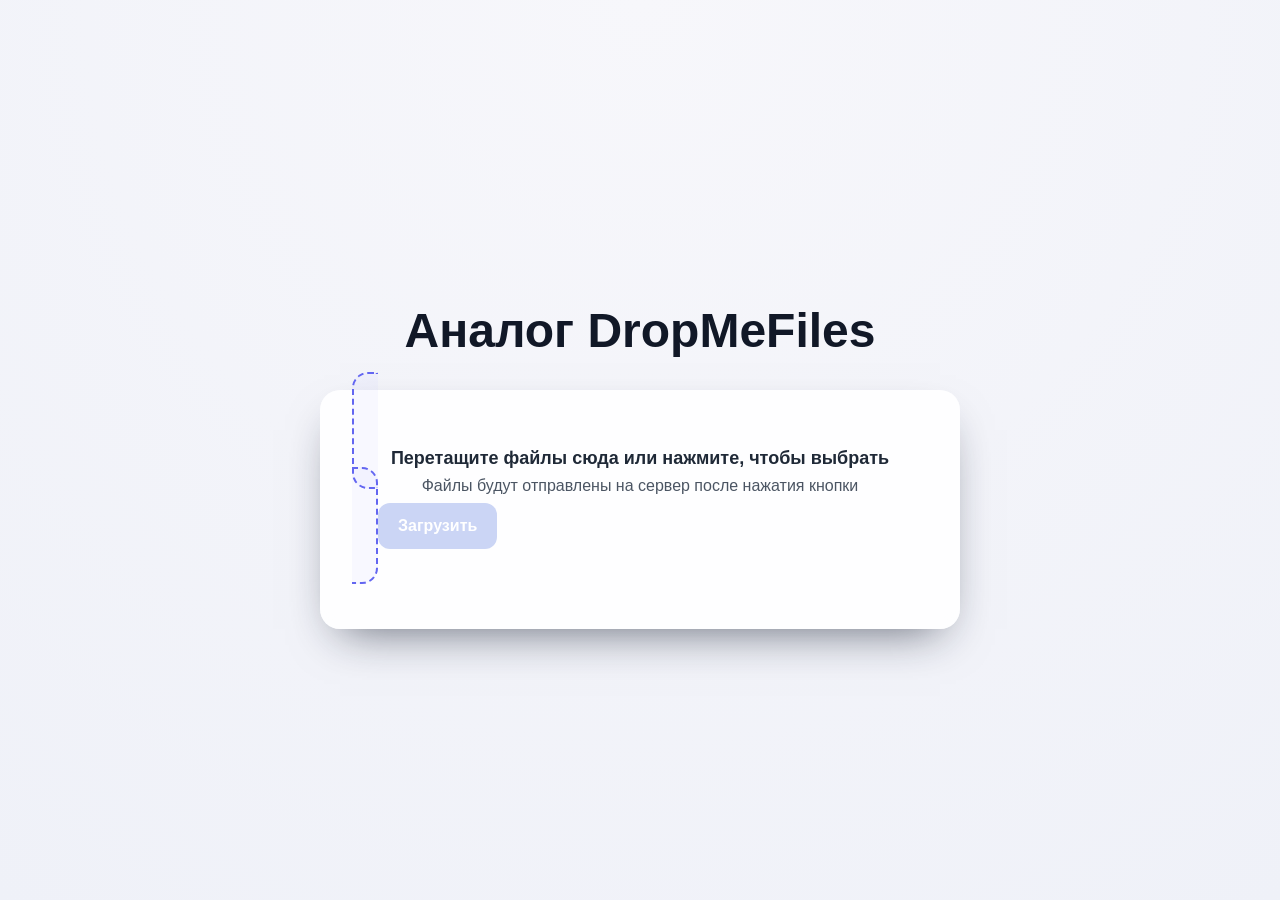
==== app/frontend/index.html @ b6fded65 "Исправлена 405 ошибка" ====
<!DOCTYPE html>
<html lang="ru">
<head>
  <meta charset="UTF-8">
  <meta name="viewport" content="width=device-width, initial-scale=1.0">
  <title>Аналог DropMeFiles</title>
  <link rel="stylesheet" href="./style.css">
</head>
<body>
  <h1>Аналог DropMeFiles</h1>
  <div class="upload-container">
    <form id="uploadForm">
      <label class="dropzone" id="dropzone">
        <input id="fileInput" type="file" multiple>
        <p class="strong">Перетащите файлы сюда или нажмите, чтобы выбрать</p>
        <p>Файлы будут отправлены на сервер после нажатия кнопки</p>
      </label>
      <button type="submit" id="uploadButton" disabled>Загрузить</button>
    </form>
    <div class="status" id="status"></div>
  </div>

  <script src="./script.js"></script>
</body>
</html>
---- app/frontend/style.css ----
* {
  box-sizing: border-box;
}

body {
  margin: 0;
  min-height: 100vh;
  display: flex;
  flex-direction: column;
  align-items: center;
  justify-content: center;
  font-family: Arial, sans-serif;
  background: radial-gradient(circle at top, #f7f7fb, #eff1f8);
  color: #111827;
  padding: 24px;
}

h1 {
  font-size: clamp(32px, 4vw, 48px);
  margin-bottom: 32px;
  text-align: center;
}

.upload-container {
  width: min(640px, 100%);
  background: #ffffffdd;
  border-radius: 20px;
  box-shadow: 0 20px 45px -20px rgba(15, 23, 42, 0.65);
  padding: 32px;
  display: flex;
  flex-direction: column;
  gap: 24px;
  backdrop-filter: blur(8px);
}

.dropzone {
  border: 2px dashed #6366f1;
  border-radius: 16px;
  padding: 48px 24px;
  text-align: center;
  transition: all 0.2s ease;
  background: rgba(99, 102, 241, 0.04);
  cursor: pointer;
  position: relative;
}

.dropzone.dragover {
  background: rgba(99, 102, 241, 0.12);
  transform: translateY(-2px);
  box-shadow: 0 14px 28px -24px rgba(99, 102, 241, 0.65);
}

.dropzone input[type="file"] {
  position: absolute;
  inset: 0;
  opacity: 0;
  cursor: pointer;
}

.dropzone p {
  margin: 8px 0;
  color: #4b5563;
  font-size: 16px;
}

.dropzone p.strong {
  font-weight: 600;
  color: #1f2937;
  font-size: 18px;
}

button {
  background: linear-gradient(135deg, #6366f1, #8b5cf6);
  color: white;
  border: none;
  border-radius: 12px;
  padding: 14px 20px;
  font-size: 16px;
  font-weight: 600;
  cursor: pointer;
  transition: transform 0.2s ease, box-shadow 0.2s ease;
}

button:hover:not(:disabled) {
  transform: translateY(-1px);
  box-shadow: 0 16px 32px -24px rgba(99, 102, 241, 0.8);
}

button:disabled {
  background: #cbd5f5;
  cursor: not-allowed;
  box-shadow: none;
}

.status {
  min-height: 24px;
  font-size: 15px;
  color: #374151;
  line-height: 1.5;
  word-break: break-all;
}

.status.error {
  color: #dc2626;
}

.status.success {
  color: #166534;
}
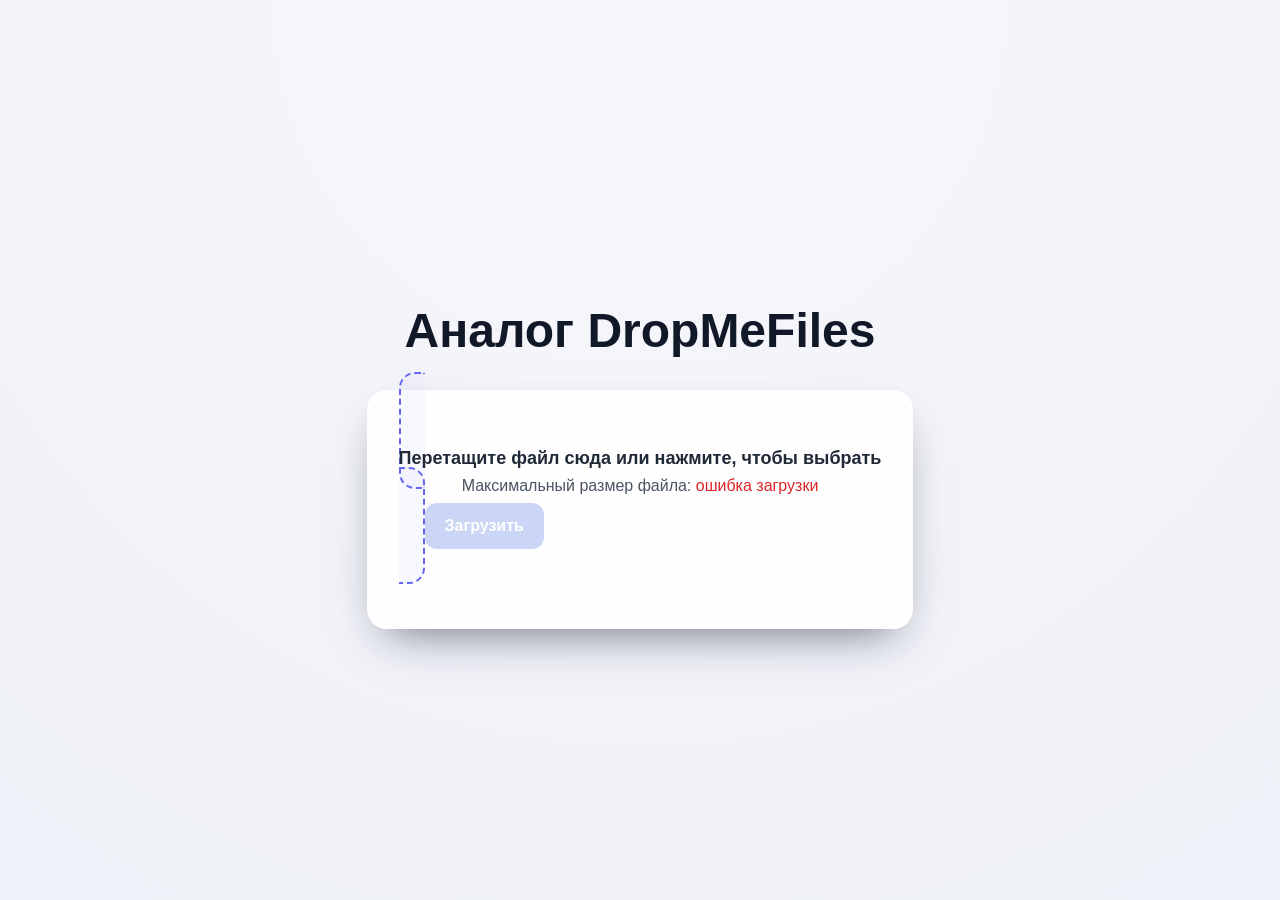
==== commit ac5025d4: "Rewrite frontend" ====
--- a/app/frontend/index.html
+++ b/app/frontend/index.html
@@ -7,17 +7,28 @@
   <link rel="stylesheet" href="./style.css">
 </head>
 <body>
-  <h1>Аналог DropMeFiles</h1>
-  <div class="upload-container">
-    <form id="uploadForm">
-      <label class="dropzone" id="dropzone">
-        <input id="fileInput" type="file" multiple>
-        <p class="strong">Перетащите файлы сюда или нажмите, чтобы выбрать</p>
-        <p>Файлы будут отправлены на сервер после нажатия кнопки</p>
-      </label>
-      <button type="submit" id="uploadButton" disabled>Загрузить</button>
-    </form>
-    <div class="status" id="status"></div>
+  <div id="uploadPage">
+    <h1>Аналог DropMeFiles</h1>
+    <div class="upload-container">
+      <form id="uploadForm">
+        <label class="dropzone" id="dropzone">
+          <input id="fileInput" type="file">
+          <p class="strong">Перетащите файл сюда или нажмите, чтобы выбрать</p>
+          <p>Максимальный размер файла: <span id="maxFileSize">загрузка...</span></p>
+        </label>
+        <button type="submit" id="uploadButton" disabled>Загрузить</button>
+      </form>
+      <div class="status" id="status"></div>
+    </div>
+  </div>
+
+  <div id="downloadPage" style="display: none;">
+    <h1>Скачать файл</h1>
+    <div class="upload-container">
+      <div id="downloadContent">
+        <div class="status" id="downloadStatus">Загрузка...</div>
+      </div>
+    </div>
   </div>
 
   <script src="./script.js"></script>
--- a/app/frontend/style.css
+++ b/app/frontend/style.css
@@ -108,3 +108,39 @@
   color: #166534;
 }
 
+.file-info {
+  text-align: center;
+  padding: 24px;
+}
+
+.file-info h2 {
+  margin: 0 0 16px 0;
+  font-size: 24px;
+  color: #1f2937;
+}
+
+.file-size {
+  margin: 0 0 24px 0;
+  color: #6b7280;
+  font-size: 16px;
+}
+
+.download-button {
+  display: inline-block;
+  background: linear-gradient(135deg, #6366f1, #8b5cf6);
+  color: white;
+  border: none;
+  border-radius: 12px;
+  padding: 14px 32px;
+  font-size: 16px;
+  font-weight: 600;
+  text-decoration: none;
+  cursor: pointer;
+  transition: transform 0.2s ease, box-shadow 0.2s ease;
+}
+
+.download-button:hover {
+  transform: translateY(-1px);
+  box-shadow: 0 16px 32px -24px rgba(99, 102, 241, 0.8);
+}
+
